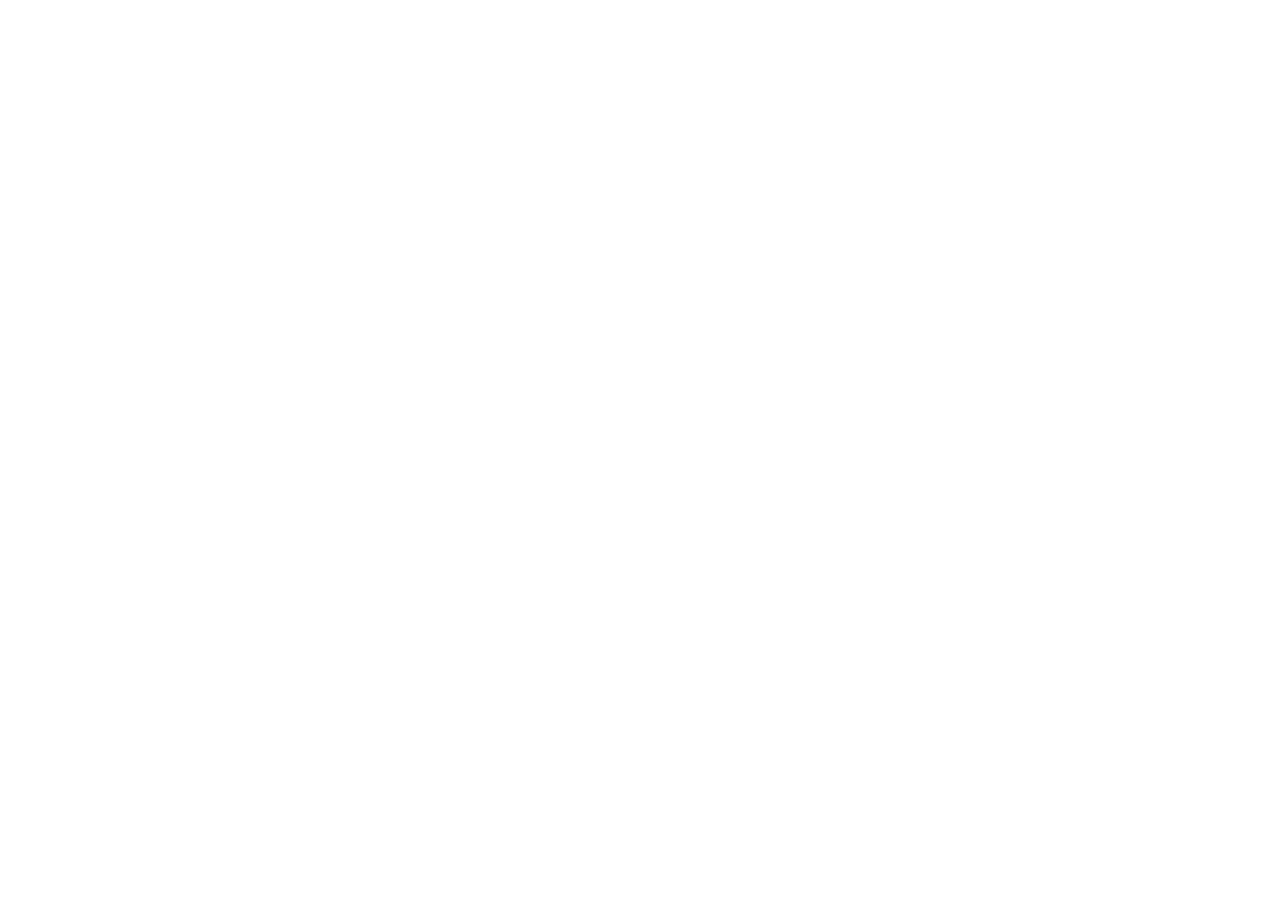
==== index.html @ 11ff005d "first commit" ====
<!DOCTYPE html>
<html lang="en">
<head>
    <meta charset="UTF-8">
    <meta http-equiv="X-UA-Compatible" content="IE=edge">
    <meta name="viewport" content="width=device-width, initial-scale=1.0">
    <title>Document</title>
</head>
<body>
    
</body>
</html>
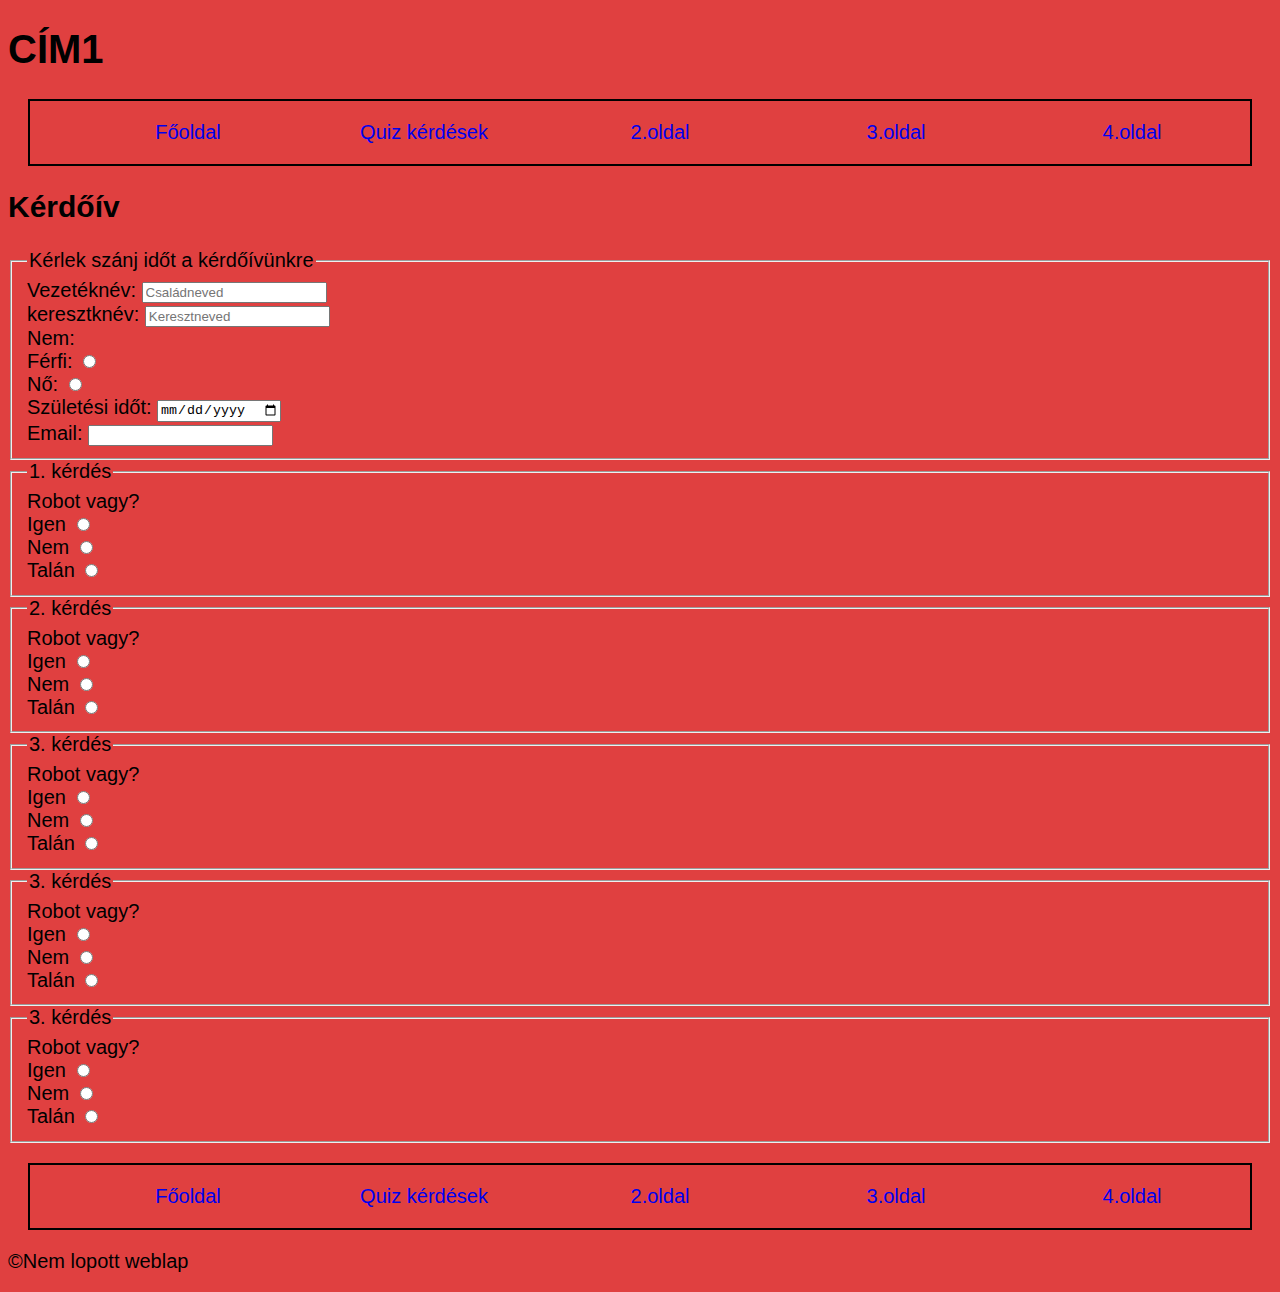
==== commit 54902917: "minta (módosíthatóak)" ====
--- a/index.html
+++ b/index.html
@@ -1,12 +1,134 @@
 <!DOCTYPE html>
-<html lang="en">
+<html lang="hu">
 <head>
     <meta charset="UTF-8">
     <meta http-equiv="X-UA-Compatible" content="IE=edge">
     <meta name="viewport" content="width=device-width, initial-scale=1.0">
-    <title>Document</title>
+    <link rel="stylesheet" href="style.css">
+    <title>Somogyi András és Somogyvári Márton</title>
 </head>
 <body>
+    <main>
+        <header>
+            <h1>CÍM1</h1>
+        </header>
+        <nav>
+            <ul>
+                <li><a href="index.html">Főoldal</a></li>
+                <li><a href="szerep1.html">Quiz kérdések</a></li>
+                <li><a href="szerep2.html">2.oldal</a></li>
+                <li><a href="szerep3.html">3.oldal</a></li>
+                <li><a href="szerep4.html">4.oldal</a></li>
+            </ul>
+        </nav>
+        <article>
+            <h2>Kérdőív</h2>
+            <fieldset>
+                <legend>Kérlek szánj időt a kérdőívünkre</legend>
+                <label for="vNev">Vezetéknév: </label>
+                <input type="text" id="vNev" name="vezetekNev"  placeholder="Családneved"> <br>
+                <label for="kNev">keresztknév: </label>
+                <input type="text" id="kNev" name="keresztNev" placeholder="Keresztneved"> 
+                <br>
+                <label for="start">Nem: </label>
+                <br>
+                <label for="ferfi">Férfi: </label>
+                <input type="radio" >
+                <br>
+                <label for="no">Nő: </label>
+                <input type="radio"  >
+                <br>
+                <label for="szul">Születési időt: </label>
+                <input type="date">
+                <br>
+                <label for="email">Email: </label>
+                <input type="email">
+            </fieldset>
+
+            <fieldset>
+                <legend>1. kérdés</legend>
+                <label for="robot">Robot vagy?</label>
+                <br>
+                <label for="igen">Igen</label>
+                <input type="radio">
+                <br>
+                <label for="nem">Nem</label>
+                <input type="radio">
+                <br>
+                <label for="talan">Talán</label>
+                <input type="radio">
+
+            </fieldset>
+
+            <fieldset>
+                <legend>2. kérdés</legend>  
+                <label for="robot">Robot vagy?</label>
+                <br>
+                <label for="igen">Igen</label>
+                <input type="radio">
+                <br>
+                <label for="nem">Nem</label>
+                <input type="radio">
+                <br>
+                <label for="talan">Talán</label>
+                <input type="radio">
+            </fieldset>
+
+            <fieldset>
+                <legend>3. kérdés</legend>
+                <label for="robot">Robot vagy?</label>
+                <br>
+                <label for="igen">Igen</label>
+                <input type="radio">
+                <br>
+                <label for="nem">Nem</label>
+                <input type="radio">
+                <br>
+                <label for="talan">Talán</label>
+                <input type="radio">
+            </fieldset>
+            
+            <fieldset>
+                <legend>3. kérdés</legend>
+                <label for="robot">Robot vagy?</label>
+                <br>
+                <label for="igen">Igen</label>
+                <input type="radio">
+                <br>
+                <label for="nem">Nem</label>
+                <input type="radio">
+                <br>
+                <label for="talan">Talán</label>
+                <input type="radio">
+            </fieldset>
+
+            <fieldset>
+                <legend>3. kérdés</legend>
+                <label for="robot">Robot vagy?</label>
+                <br>
+                <label for="igen">Igen</label>
+                <input type="radio">
+                <br>
+                <label for="nem">Nem</label>
+                <input type="radio">
+                <br>
+                <label for="talan">Talán</label>
+                <input type="radio">
+            </fieldset>
+        </article>
+        <footer>
+            <nav>
+                <ul>
+                    <li><a href="index.html">Főoldal</a></li>
+                    <li><a href="szerep1.html">Quiz kérdések</a></li>
+                    <li><a href="szerep2.html">2.oldal</a></li>
+                    <li><a href="szerep3.html">3.oldal</a></li>
+                    <li><a href="szerep4.html">4.oldal</a></li>
+                </ul>
+            </nav>
+            <p>&copy;Nem lopott weblap</p>     
+        </footer>
+    </main>
     
 </body>
 </html>--- a/style.css
+++ b/style.css
@@ -0,0 +1,22 @@
+/*Alap beállítások, módosíthatóak*/
+body{
+    font-family: Verdana, Geneva, Tahoma, sans-serif;
+    font-size: 20px;
+    background-color: rgb(224, 64, 64);
+}
+nav ul {
+    list-style-type: none;
+    display: grid;
+    grid-template-columns: 1fr 1fr 1fr 1fr 1fr;
+    text-align: center;
+}
+nav{
+    border: 2px solid black;
+    margin: 20px;
+}
+nav a{
+    text-decoration: none;
+}
+a:hover{
+    color: red;
+}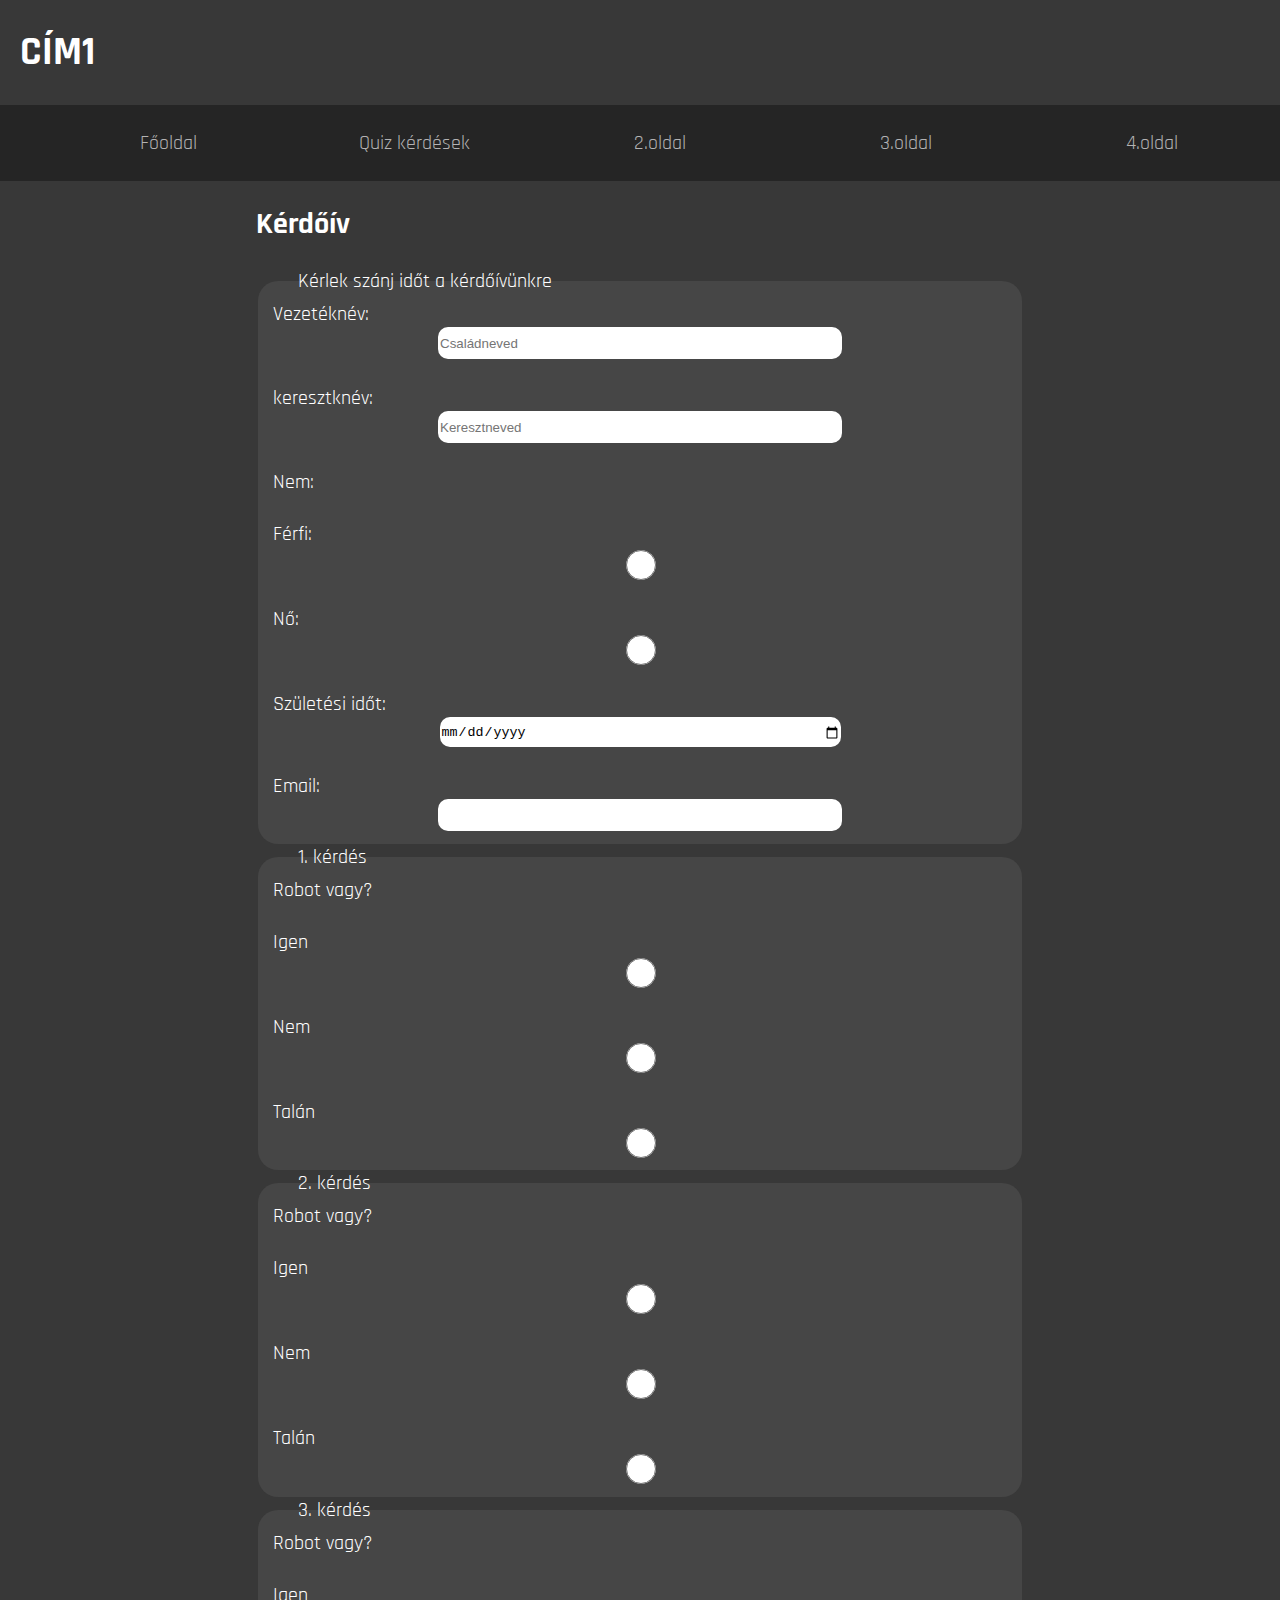
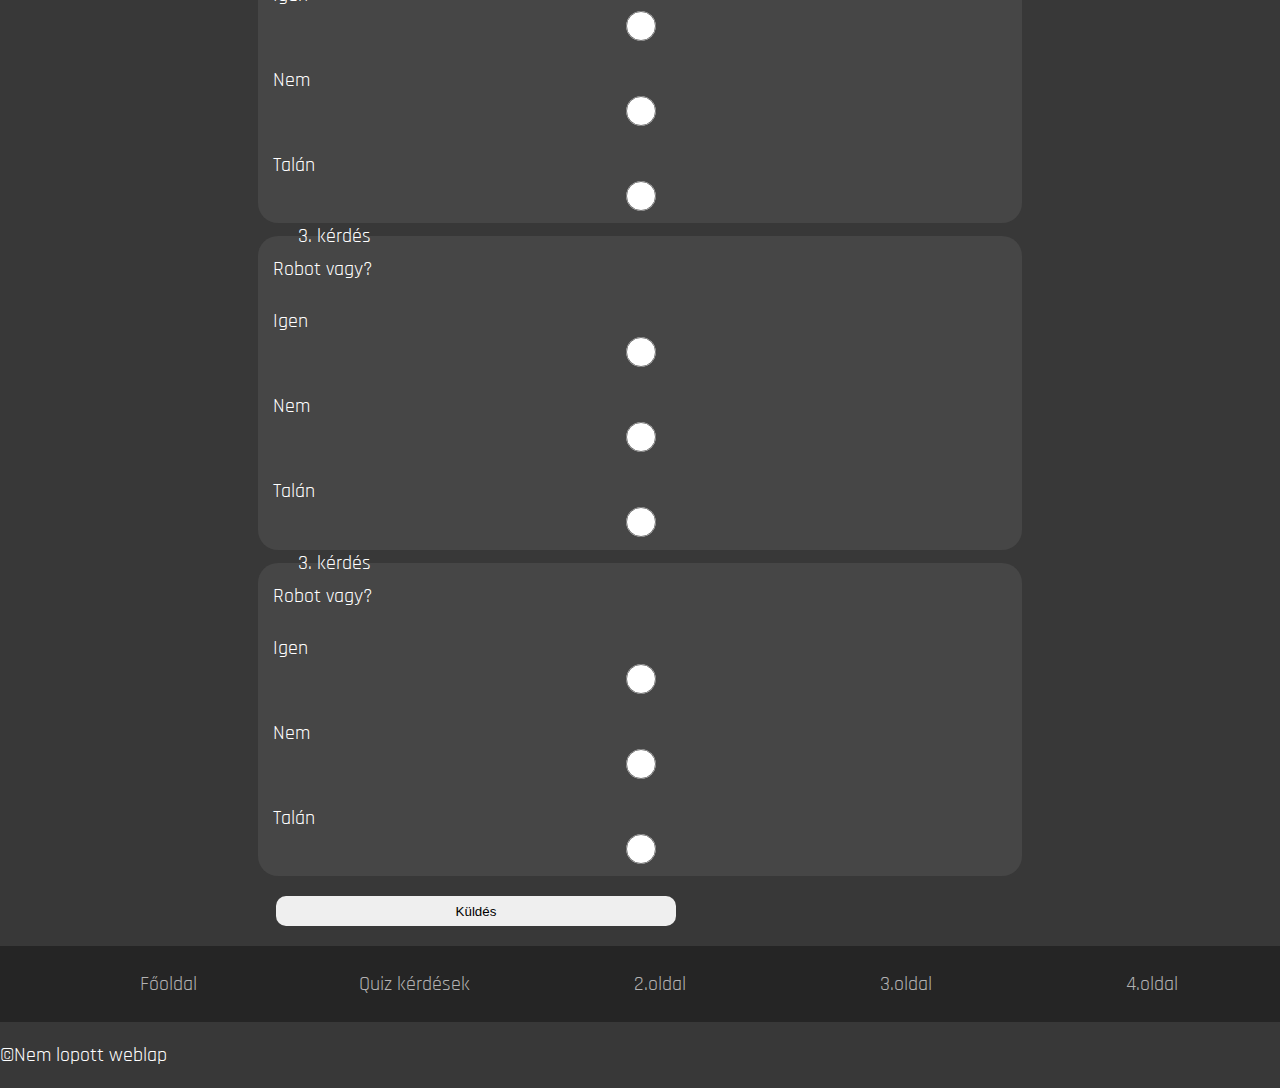
==== commit cd34e643: "oldalak formázása, css" ====
--- a/index.html
+++ b/index.html
@@ -4,6 +4,7 @@
     <meta charset="UTF-8">
     <meta http-equiv="X-UA-Compatible" content="IE=edge">
     <meta name="viewport" content="width=device-width, initial-scale=1.0">
+    <link rel="stylesheet" href="https://fonts.googleapis.com/css?family=Rajdhani">
     <link rel="stylesheet" href="style.css">
     <title>Somogyi András és Somogyvári Márton</title>
 </head>
@@ -11,16 +12,16 @@
     <main>
         <header>
             <h1>CÍM1</h1>
+            <nav>
+                <ul>
+                    <li><a href="index.html">Főoldal</a></li>
+                    <li><a href="szerep1.html">Quiz kérdések</a></li>
+                    <li><a href="szerep2.html">2.oldal</a></li>
+                    <li><a href="szerep3.html">3.oldal</a></li>
+                    <li><a href="szerep4.html">4.oldal</a></li>
+                </ul>
+            </nav>
         </header>
-        <nav>
-            <ul>
-                <li><a href="index.html">Főoldal</a></li>
-                <li><a href="szerep1.html">Quiz kérdések</a></li>
-                <li><a href="szerep2.html">2.oldal</a></li>
-                <li><a href="szerep3.html">3.oldal</a></li>
-                <li><a href="szerep4.html">4.oldal</a></li>
-            </ul>
-        </nav>
         <article>
             <h2>Kérdőív</h2>
             <fieldset>
@@ -115,6 +116,7 @@
                 <label for="talan">Talán</label>
                 <input type="radio">
             </fieldset>
+            <input type="button" value="Küldés" class="button">
         </article>
         <footer>
             <nav>
--- a/style.css
+++ b/style.css
@@ -1,22 +1,65 @@
 /*Alap beállítások, módosíthatóak*/
 body{
-    font-family: Verdana, Geneva, Tahoma, sans-serif;
+    font-family: Rajdhani;
+    color: white;
     font-size: 20px;
-    background-color: rgb(224, 64, 64);
+    background-color: rgb(56, 56, 56);
+    margin: 0;
+}
+header h1 {
+    padding-left: 20px;
 }
 nav ul {
     list-style-type: none;
     display: grid;
-    grid-template-columns: 1fr 1fr 1fr 1fr 1fr;
+    grid-template-columns: 1fr 1fr 1fr 1fr 1fr; 
     text-align: center;
 }
 nav{
-    border: 2px solid black;
-    margin: 20px;
+    background-color: rgb(37, 37, 37);
+    padding: 5px;
 }
 nav a{
     text-decoration: none;
+    color: rgb(179, 179, 179);
+    padding: 20px;
+    transition: all .5s ease-in-out;
 }
-a:hover{
-    color: red;
+nav a:hover{
+    color: black;
+    background: linear-gradient(rgba(255, 255, 255, 0), rgba(255, 255, 255, 0.541));
+    border-bottom: 1px solid white ;
+}
+article {
+    width: 60%;
+    margin: auto;
+}
+fieldset {
+    background-color: rgb(70, 70, 70);
+    border-radius: 20px;
+    border: none;
+    flex-direction: column;
+    display: flex;
+}
+legend {
+    padding-left: 25px;
+}
+input {
+    align-self: center;
+    width: 400px;
+    height: 30px;
+    border-radius: 10px;
+    border: none;
+}
+input:hover {
+    background-color: rgb(190, 190, 190);
+}
+.button {
+    margin: 20px;
+    border: none;
+    transition: all .3s ease-in-out;
+}
+.button:hover {
+    background-color: black;
+    color: whitesmoke;
 }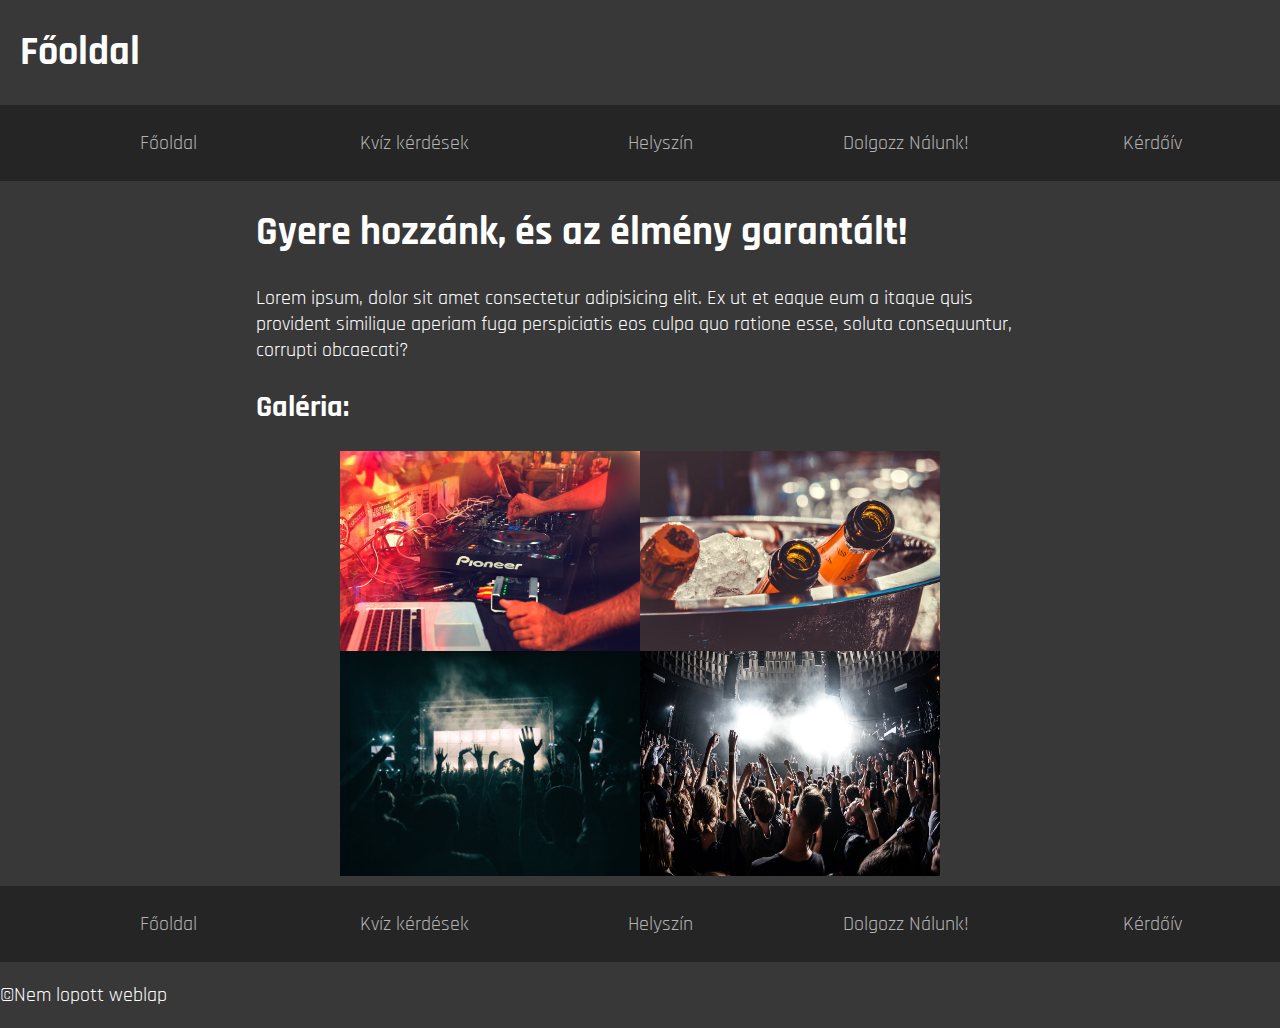
==== commit 07fa00f3: "index kesz, reszpo fix, navbar fix, meta fix" ====
--- a/index.html
+++ b/index.html
@@ -2,130 +2,64 @@
 <html lang="hu">
 <head>
     <meta charset="UTF-8">
-    <meta http-equiv="X-UA-Compatible" content="IE=edge">
+    <meta name="description" content="Főoldal">
+    <meta name="keywords" content="Rövid leírás, képek">
+    <meta name="author" content="Szendefi Krisztofer">
     <meta name="viewport" content="width=device-width, initial-scale=1.0">
     <link rel="stylesheet" href="https://fonts.googleapis.com/css?family=Rajdhani">
+    <link rel="stylesheet" href="https://fonts.googleapis.com/css2?family=Material+Symbols+Outlined:opsz,wght,FILL,GRAD@48,400,0,0" />
     <link rel="stylesheet" href="style.css">
-    <title>Somogyi András és Somogyvári Márton</title>
+    <title>Szendefi Krisztofer</title>
 </head>
 <body>
     <main>
         <header>
-            <h1>CÍM1</h1>
-            <nav>
+            <h1>Főoldal</h1>
+            <nav class="pcnav">
                 <ul>
                     <li><a href="index.html">Főoldal</a></li>
-                    <li><a href="szerep1.html">Quiz kérdések</a></li>
-                    <li><a href="szerep2.html">2.oldal</a></li>
-                    <li><a href="szerep3.html">3.oldal</a></li>
-                    <li><a href="szerep4.html">4.oldal</a></li>
+                    <li><a href="szerep1.html">Kvíz kérdések</a></li>
+                    <li><a href="szerep2.html">Helyszín</a></li>
+                    <li><a href="szerep3.html">Dolgozz Nálunk!</a></li>
+                    <li><a href="szerep4.html">Kérdőív</a></li>
                 </ul>
             </nav>
+            <details>
+                <summary>
+                    <span class="material-symbols-outlined">
+                        menu
+                        </span>
+                </summary>
+                <nav class="mobilenav">
+                    <ul>
+                        <li><a href="index.html">Főoldal</a></li>
+                        <li><a href="szerep1.html">Kvíz kérdések</a></li>
+                        <li><a href="szerep2.html">Helyszín</a></li>
+                        <li><a href="szerep3.html">Dolgozz Nálunk!</a></li>
+                        <li><a href="szerep4.html">Kérdőív</a></li>
+                    </ul>
+                </nav>
+            </details>
         </header>
         <article>
-            <h2>Kérdőív</h2>
-            <fieldset>
-                <legend>Kérlek szánj időt a kérdőívünkre</legend>
-                <label for="vNev">Vezetéknév: </label>
-                <input type="text" id="vNev" name="vezetekNev"  placeholder="Családneved"> <br>
-                <label for="kNev">keresztknév: </label>
-                <input type="text" id="kNev" name="keresztNev" placeholder="Keresztneved"> 
-                <br>
-                <label for="start">Nem: </label>
-                <br>
-                <label for="ferfi">Férfi: </label>
-                <input type="radio" >
-                <br>
-                <label for="no">Nő: </label>
-                <input type="radio"  >
-                <br>
-                <label for="szul">Születési időt: </label>
-                <input type="date">
-                <br>
-                <label for="email">Email: </label>
-                <input type="email">
-            </fieldset>
-
-            <fieldset>
-                <legend>1. kérdés</legend>
-                <label for="robot">Robot vagy?</label>
-                <br>
-                <label for="igen">Igen</label>
-                <input type="radio">
-                <br>
-                <label for="nem">Nem</label>
-                <input type="radio">
-                <br>
-                <label for="talan">Talán</label>
-                <input type="radio">
-
-            </fieldset>
-
-            <fieldset>
-                <legend>2. kérdés</legend>  
-                <label for="robot">Robot vagy?</label>
-                <br>
-                <label for="igen">Igen</label>
-                <input type="radio">
-                <br>
-                <label for="nem">Nem</label>
-                <input type="radio">
-                <br>
-                <label for="talan">Talán</label>
-                <input type="radio">
-            </fieldset>
-
-            <fieldset>
-                <legend>3. kérdés</legend>
-                <label for="robot">Robot vagy?</label>
-                <br>
-                <label for="igen">Igen</label>
-                <input type="radio">
-                <br>
-                <label for="nem">Nem</label>
-                <input type="radio">
-                <br>
-                <label for="talan">Talán</label>
-                <input type="radio">
-            </fieldset>
-            
-            <fieldset>
-                <legend>3. kérdés</legend>
-                <label for="robot">Robot vagy?</label>
-                <br>
-                <label for="igen">Igen</label>
-                <input type="radio">
-                <br>
-                <label for="nem">Nem</label>
-                <input type="radio">
-                <br>
-                <label for="talan">Talán</label>
-                <input type="radio">
-            </fieldset>
-
-            <fieldset>
-                <legend>3. kérdés</legend>
-                <label for="robot">Robot vagy?</label>
-                <br>
-                <label for="igen">Igen</label>
-                <input type="radio">
-                <br>
-                <label for="nem">Nem</label>
-                <input type="radio">
-                <br>
-                <label for="talan">Talán</label>
-                <input type="radio">
-            </fieldset>
-            <input type="button" value="Küldés" class="button">
+            <h1>Gyere hozzánk, és az élmény garantált!</h1>
+            <p>Lorem ipsum, dolor sit amet consectetur adipisicing elit. Ex ut et eaque eum a itaque quis provident similique aperiam fuga perspiciatis eos culpa quo ratione esse, soluta consequuntur, corrupti obcaecati?</p>
+            <h2>Galéria:</h2>
+            <div class="galery">
+                <img src="kepek/club-ge74a082f6_1920.jpg" alt="club">
+                <img src="kepek/happy-birthday-gae63f9328_1920.jpg" alt="chanpagne">
+                <img src="kepek/hd-wallpaper-g8025f741c_1280.jpg" alt="">
+                <img src="kepek/music-ga8f3cf78f_1280.jpg" alt="">
+            </div>
         </article>
         <footer>
             <nav>
                 <ul>
                     <li><a href="index.html">Főoldal</a></li>
-                    <li><a href="szerep1.html">Quiz kérdések</a></li>
-                    <li><a href="szerep2.html">2.oldal</a></li>
-                    <li><a href="szerep3.html">3.oldal</a></li>
-                    <li><a href="szerep4.html">4.oldal</a></li>
+                    <li><a href="szerep1.html">Kvíz kérdések</a></li>
+                    <li><a href="szerep2.html">Helyszín</a></li>
+                    <li><a href="szerep3.html">Dolgozz Nálunk!</a></li>
+                    <li><a href="szerep4.html">Kérdőív</a></li>
                 </ul>
             </nav>
             <p>&copy;Nem lopott weblap</p>     
--- a/style.css
+++ b/style.css
@@ -1,4 +1,6 @@
-/*Alap beállítások, módosíthatóak*/
+* {
+    box-sizing: border-box;
+}
 body{
     font-family: Rajdhani;
     color: white;
@@ -33,11 +35,16 @@
 article {
     width: 60%;
     margin: auto;
+    padding-bottom: 10px;
 }
-fieldset {
+fieldset{
     background-color: rgb(70, 70, 70);
     border-radius: 20px;
     border: none;
+    flex-direction: column;
+    display: flex;
+}
+form {
     flex-direction: column;
     display: flex;
 }
@@ -56,10 +63,62 @@
 }
 .button {
     margin: 20px;
+    align-self: flex-end;
     border: none;
     transition: all .3s ease-in-out;
 }
 .button:hover {
     background-color: black;
     color: whitesmoke;
+}
+.mobilenav {
+    position: fixed;
+    width: 100%;
+    background-color: rgba(37, 37, 37, 0.950);
+}
+details {
+    display: none;
+    position: fixed;
+}
+summary {
+    list-style-type: none;
+}
+summary span {
+    padding-left: 20px;
+}
+.galery {
+    display: flex;
+    flex-wrap: wrap;
+    justify-content: center;
+}
+img {
+    width: 300px;
+}
+@media screen and (max-width: 1000px) {
+    .pcnav {
+        display: none;
+    }
+    details {
+        display: block;
+    }
+    nav ul {
+        grid-template-columns: 1fr; 
+    }
+    li {
+        padding: 10px;
+    }
+    nav a {
+        padding: 0;
+    }
+    nav a:hover {
+        padding: 0;
+        background: none;
+        border: none;
+    }
+    article {
+        width: 80%;
+    }
+    input {
+        width: 70%;
+    }
 }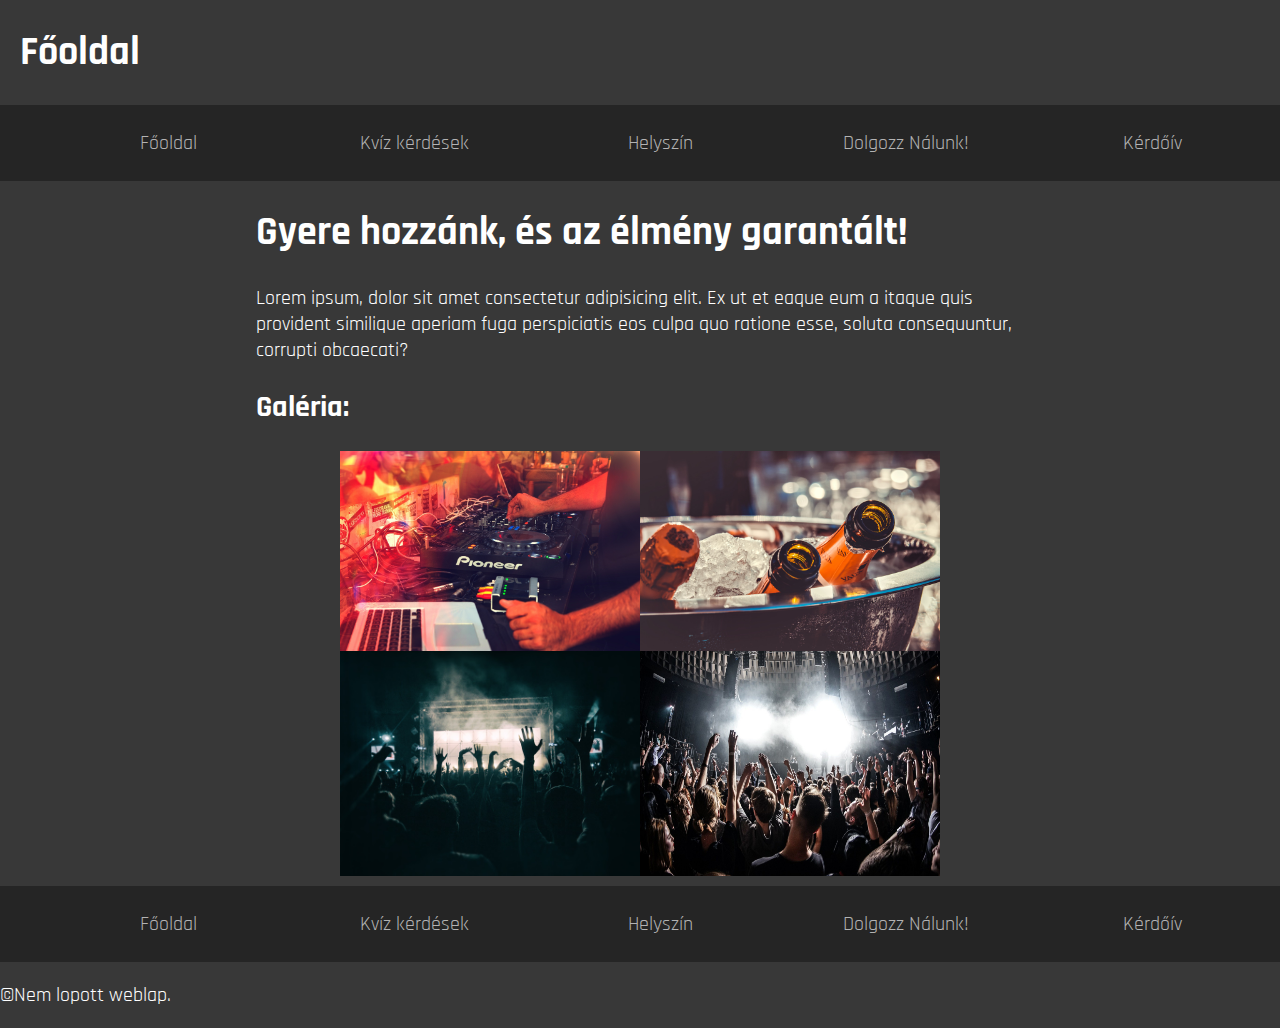
==== commit 79e0d7d0: "." ====
--- a/index.html
+++ b/index.html
@@ -62,7 +62,7 @@
                     <li><a href="szerep4.html">Kérdőív</a></li>
                 </ul>
             </nav>
-            <p>&copy;Nem lopott weblap</p>     
+            <p>&copy;Nem lopott weblap.</p>     
         </footer>
     </main>
     
